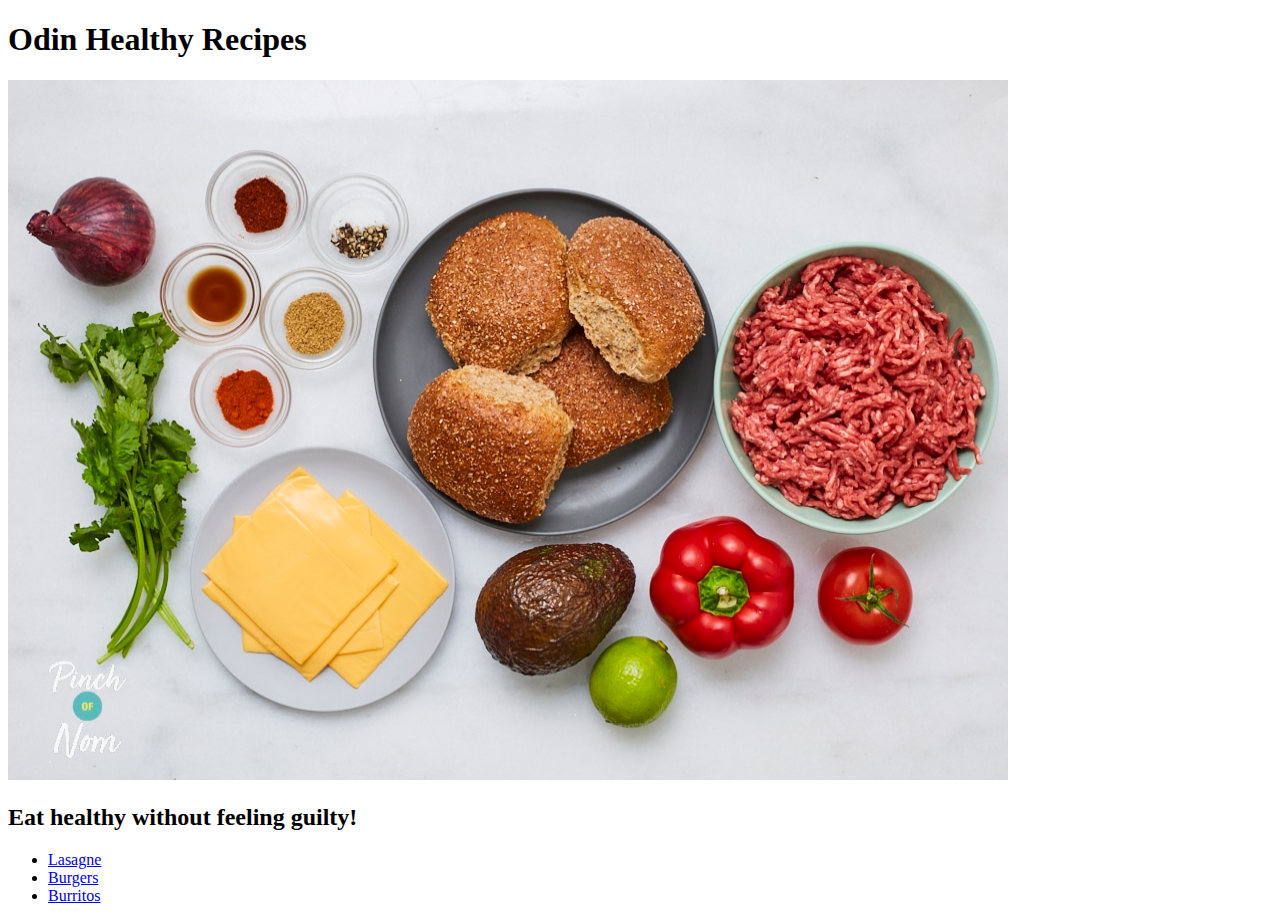
==== index.html @ 01b24816 "Add heading and unordered list" ====
<!DOCTYPE html>
<html lang="en">
<head>
    <meta charset="UTF-8">
    <meta http-equiv="X-UA-Compatible" content="IE=edge">
    <meta name="viewport" content="width=device-width, initial-scale=1.0">
    <title>Document</title>
</head>
<body>
    <h1>Odin Healthy Recipes</h1>

    <img src="images/healthyrecipes.jpg" width="1000" height="700" alt="healthyrecipes">

    <h2>Eat healthy without feeling guilty!</h2>

    <ul>
        <li><a href="recipes/lasagne.html">Lasagne</a></li>
        <li><a href="recipes/burgers.html">Burgers</a></li>
        <li><a href="recipes/burritos.html">Burritos</a></li>
        
    </ul>

</body>

</html>
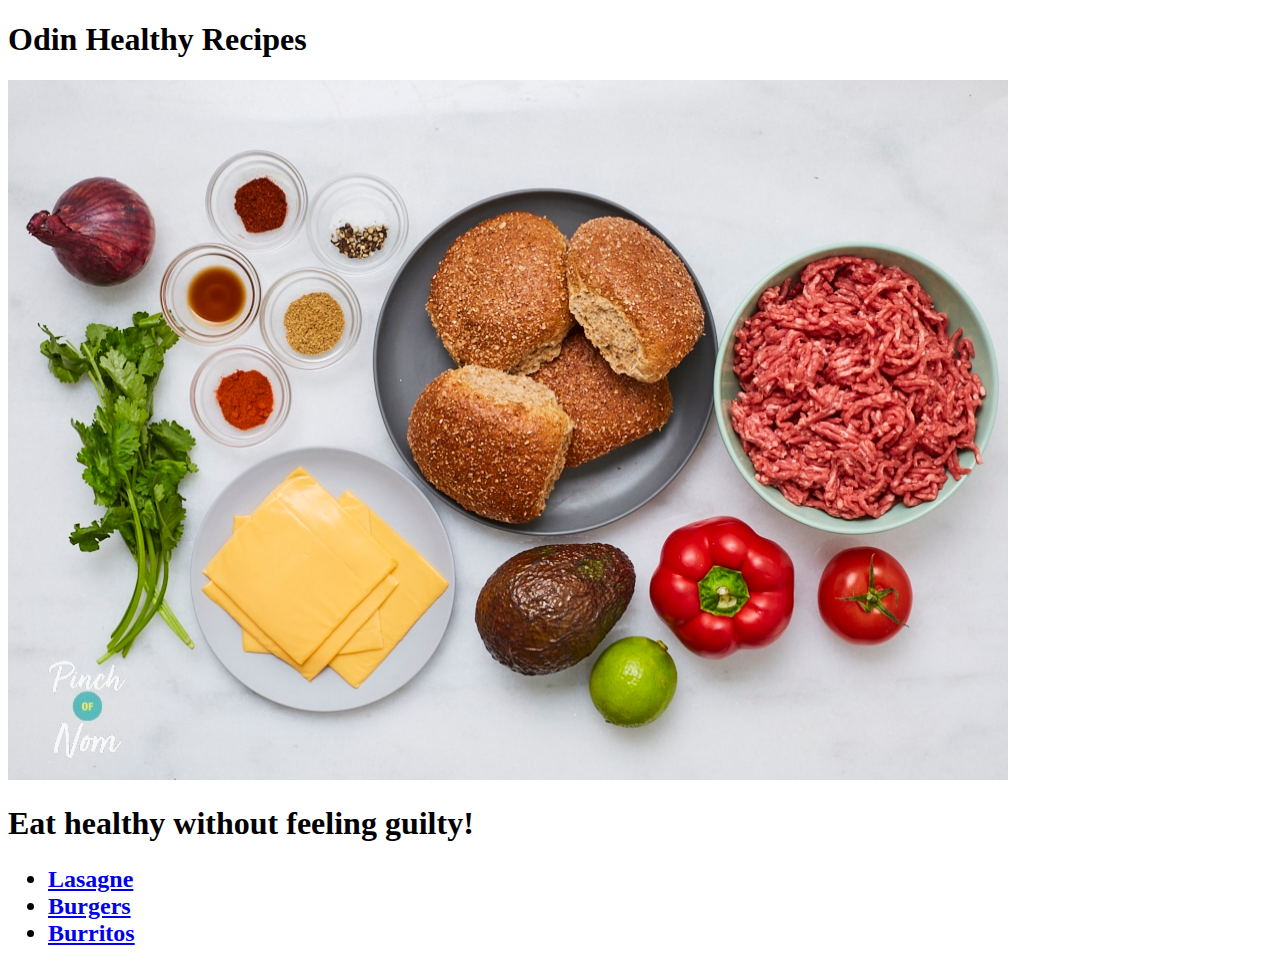
==== commit 81803a83: "Create CSS and add link to index" ====
--- a/index.html
+++ b/index.html
@@ -5,20 +5,25 @@
     <meta http-equiv="X-UA-Compatible" content="IE=edge">
     <meta name="viewport" content="width=device-width, initial-scale=1.0">
     <title>Document</title>
+    <link rel="stylesheet" href="style.css">
 </head>
 <body>
     <h1>Odin Healthy Recipes</h1>
 
     <img src="images/healthyrecipes.jpg" width="1000" height="700" alt="healthyrecipes">
 
-    <h2>Eat healthy without feeling guilty!</h2>
+    <h1>Eat healthy without feeling guilty!</h1>
 
-    <ul>
-        <li><a href="recipes/lasagne.html">Lasagne</a></li>
-        <li><a href="recipes/burgers.html">Burgers</a></li>
-        <li><a href="recipes/burritos.html">Burritos</a></li>
-        
-    </ul>
+    <h2>
+        <ul>
+            <li><a href="recipes/lasagne.html">Lasagne</a></li>
+            <li><a href="recipes/burgers.html">Burgers</a></li>
+            <li><a href="recipes/burritos.html">Burritos</a></li>
+            
+        </ul>
+
+    </h2>
+ 
 
 </body>
 
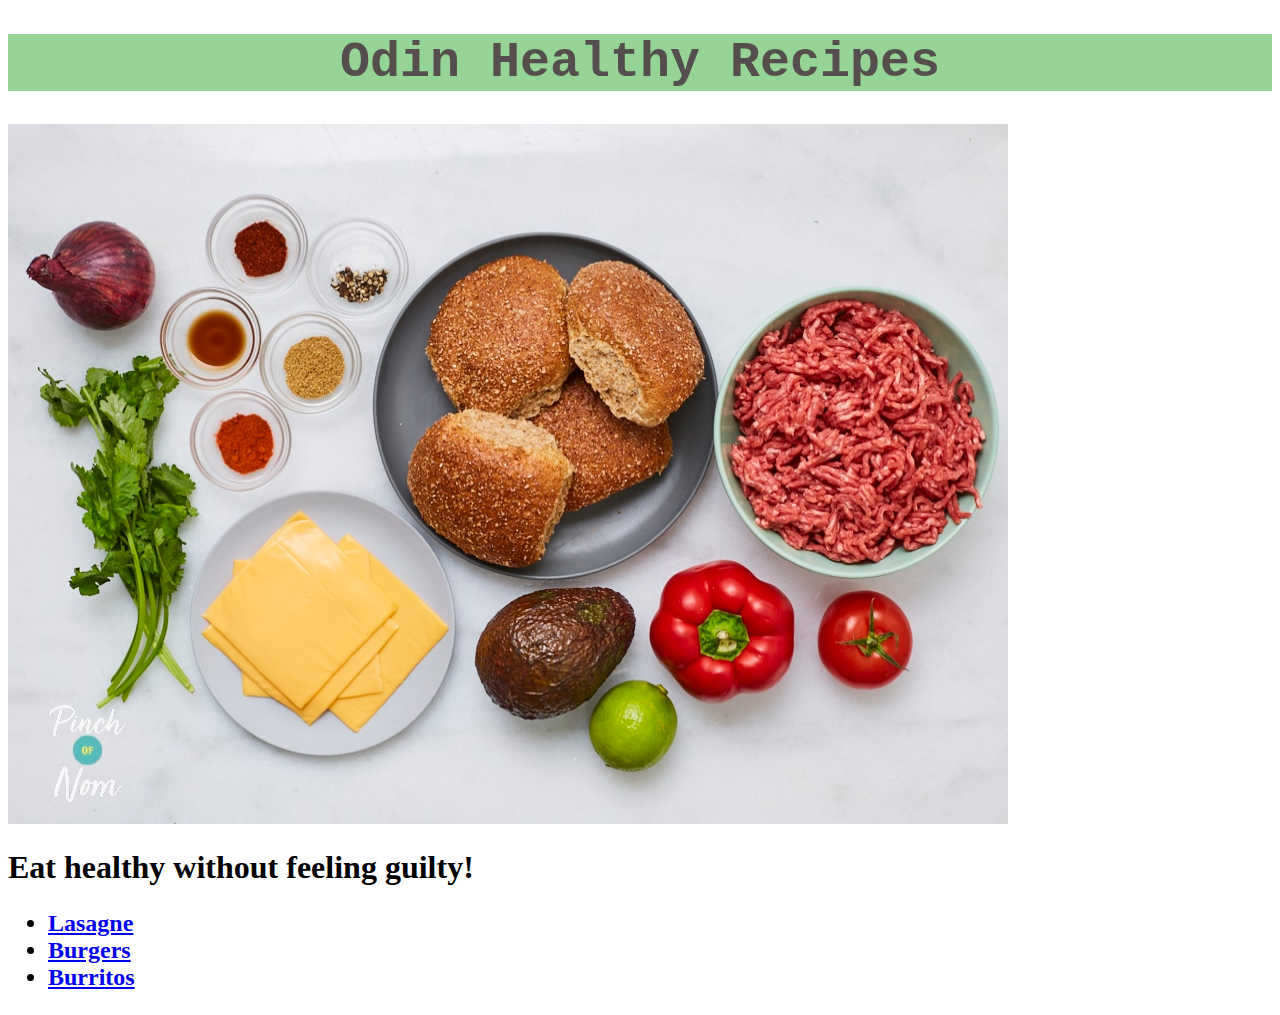
==== commit 4fb853a8: "Add 3 classes to main title" ====
--- a/index.html
+++ b/index.html
@@ -8,7 +8,7 @@
     <link rel="stylesheet" href="style.css">
 </head>
 <body>
-    <h1>Odin Healthy Recipes</h1>
+    <h1 class="e1 courier center">Odin Healthy Recipes</h1>
 
     <img src="images/healthyrecipes.jpg" width="1000" height="700" alt="healthyrecipes">
 
--- a/style.css
+++ b/style.css
@@ -0,0 +1,14 @@
+.e1 {
+    background-color: rgb(150, 212, 150);
+    font-size: 50px;
+}
+
+.courier {
+    color: rgb(85, 78, 78);
+    font-family: 'Courier New', Courier, monospace;
+}
+
+.center {
+    text-align: center;
+    list-style-position: inside;
+}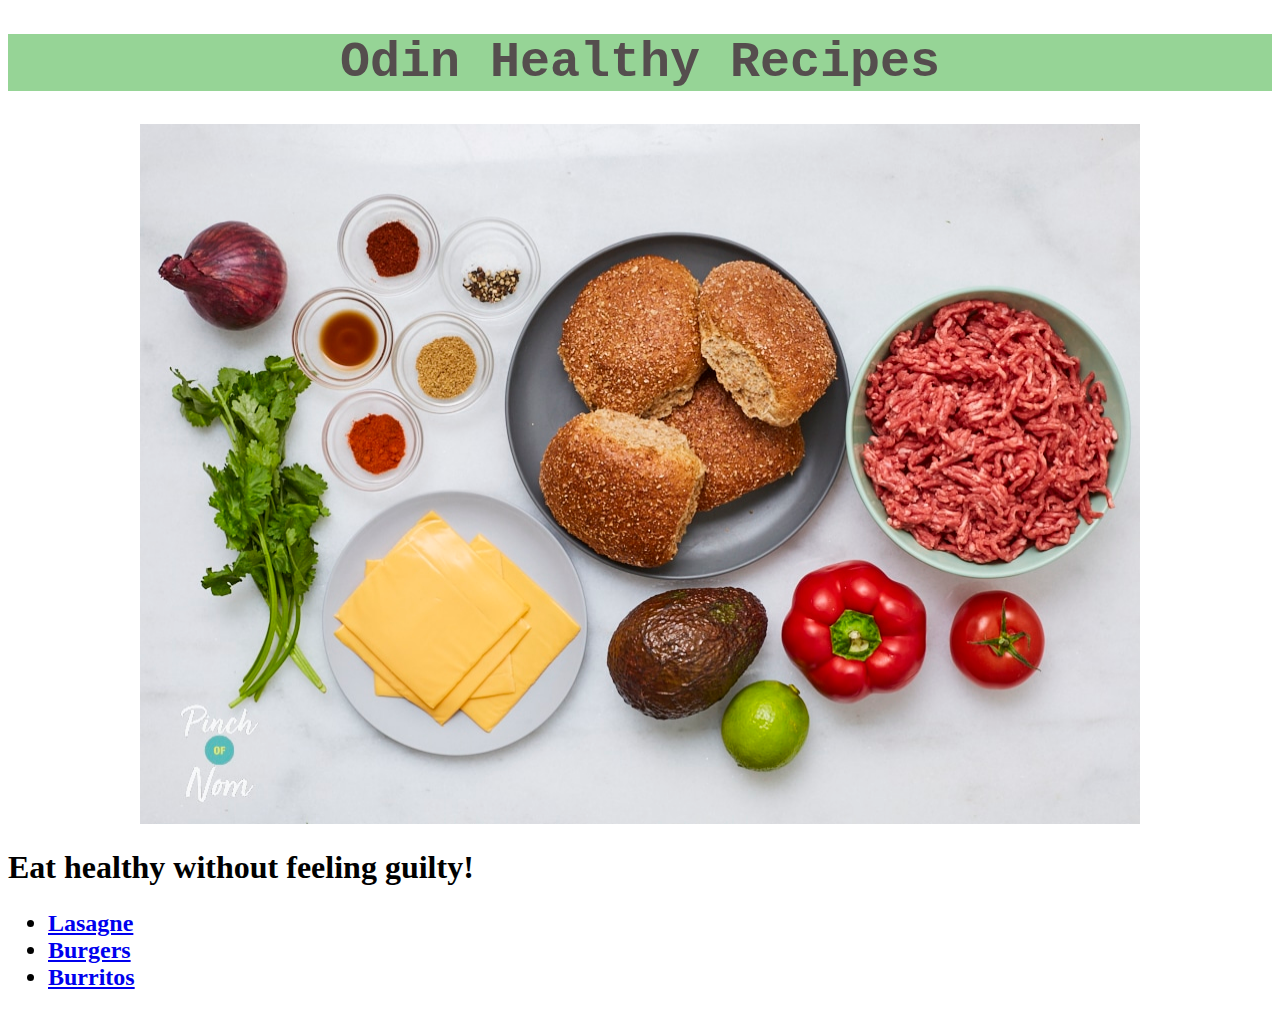
==== commit 51563e55: "Add class to center image" ====
--- a/index.html
+++ b/index.html
@@ -10,7 +10,11 @@
 <body>
     <h1 class="e1 courier center">Odin Healthy Recipes</h1>
 
-    <img src="images/healthyrecipes.jpg" width="1000" height="700" alt="healthyrecipes">
+    <div class="center">
+
+        <img src="images/healthyrecipes.jpg" width="1000" height="700" alt="healthyrecipes">
+    
+    </div>
 
     <h1>Eat healthy without feeling guilty!</h1>
 
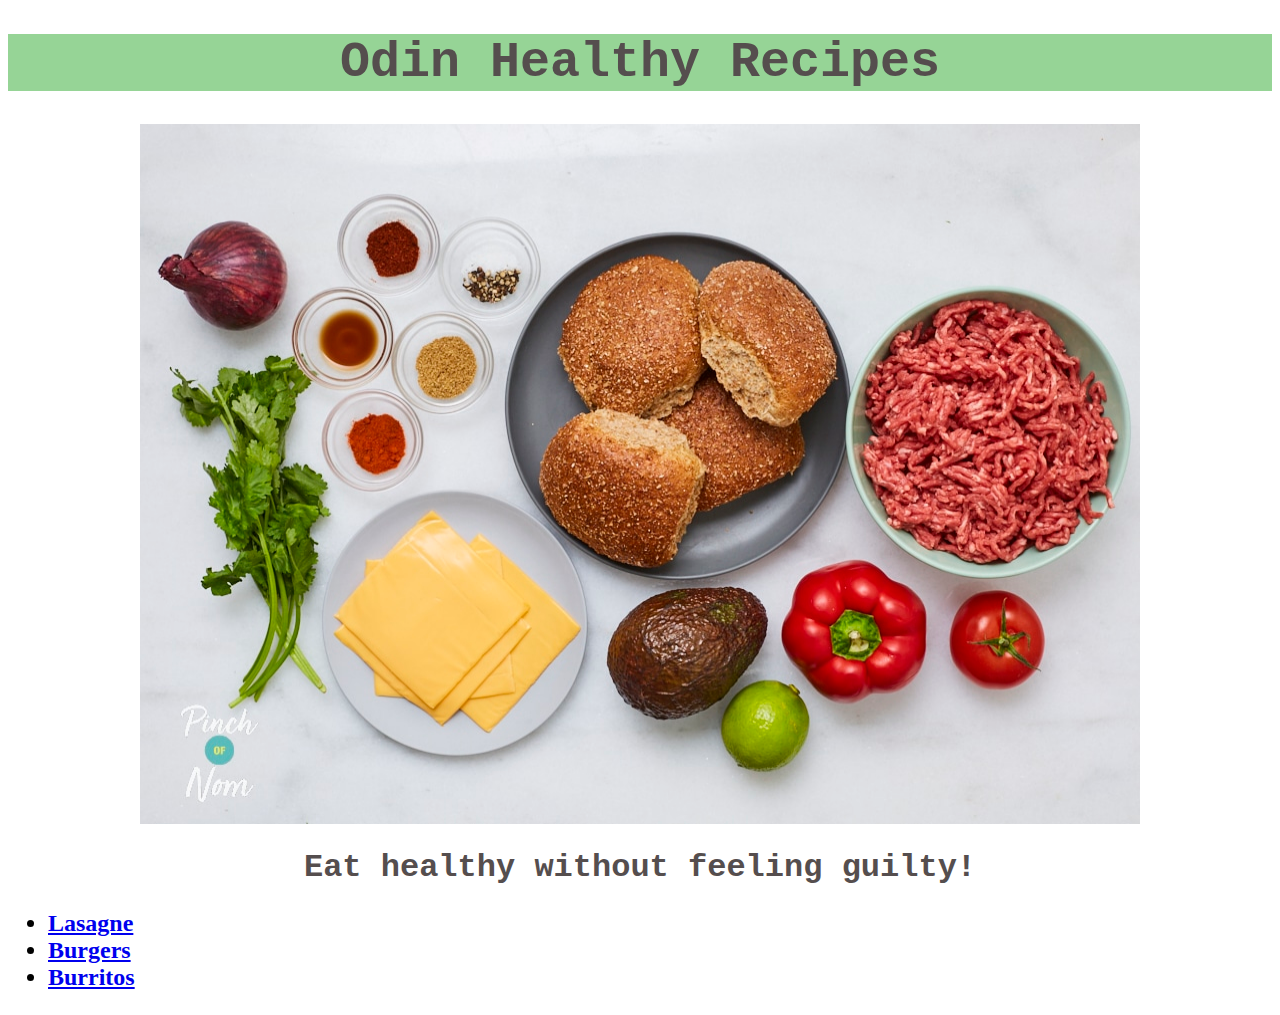
==== commit a8cb6768: "Add 2 classes to subtitle" ====
--- a/index.html
+++ b/index.html
@@ -16,7 +16,7 @@
     
     </div>
 
-    <h1>Eat healthy without feeling guilty!</h1>
+    <h1 class="courier center">Eat healthy without feeling guilty!</h1>
 
     <h2>
         <ul>
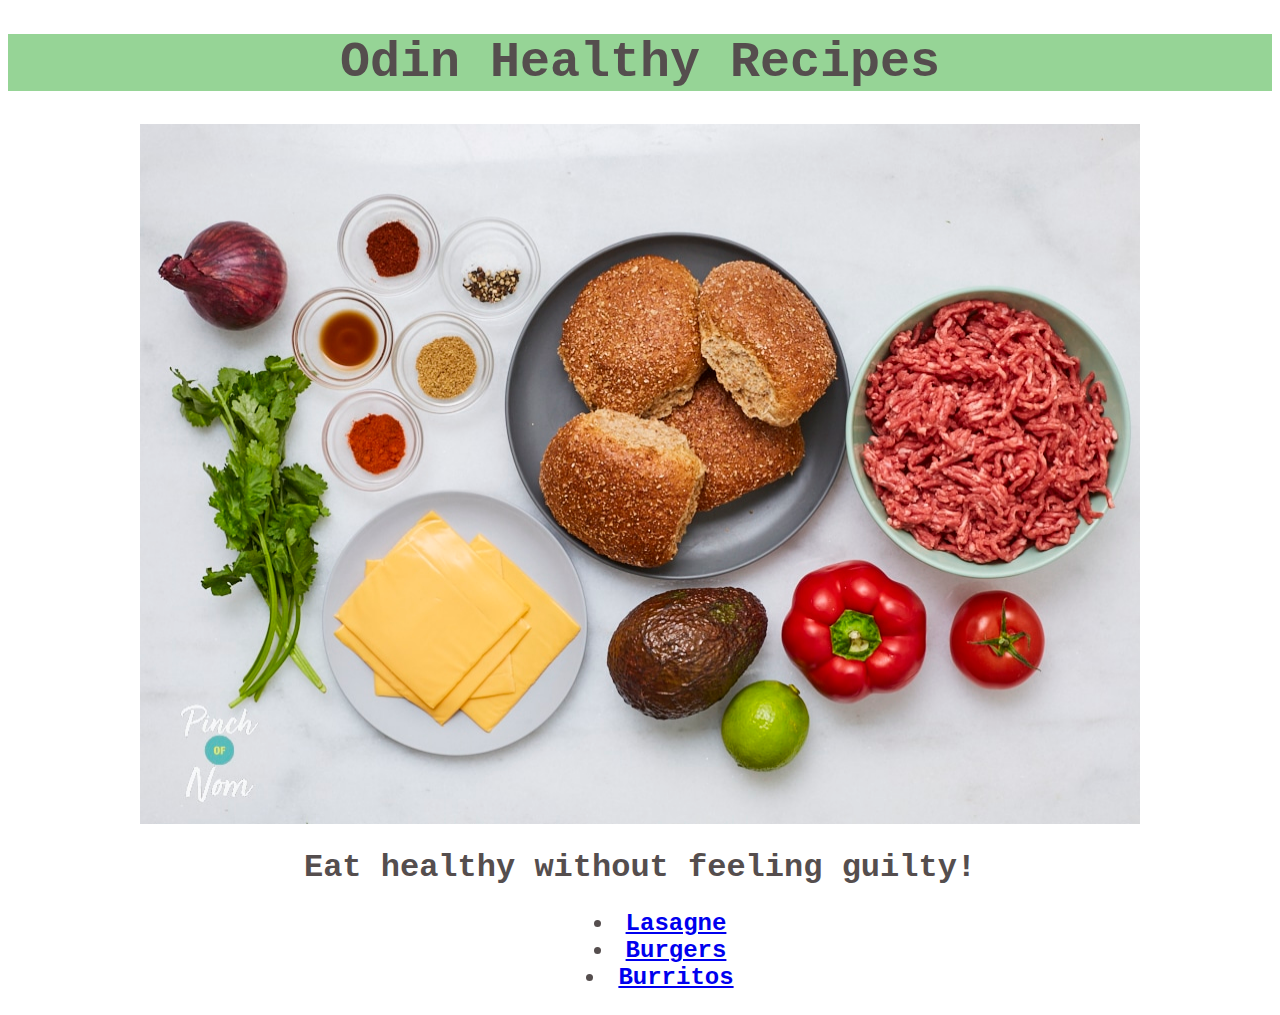
==== commit 4fe974fc: "Add 2 classes to unordered list" ====
--- a/index.html
+++ b/index.html
@@ -18,7 +18,7 @@
 
     <h1 class="courier center">Eat healthy without feeling guilty!</h1>
 
-    <h2>
+    <h2 class="courier center">
         <ul>
             <li><a href="recipes/lasagne.html">Lasagne</a></li>
             <li><a href="recipes/burgers.html">Burgers</a></li>
